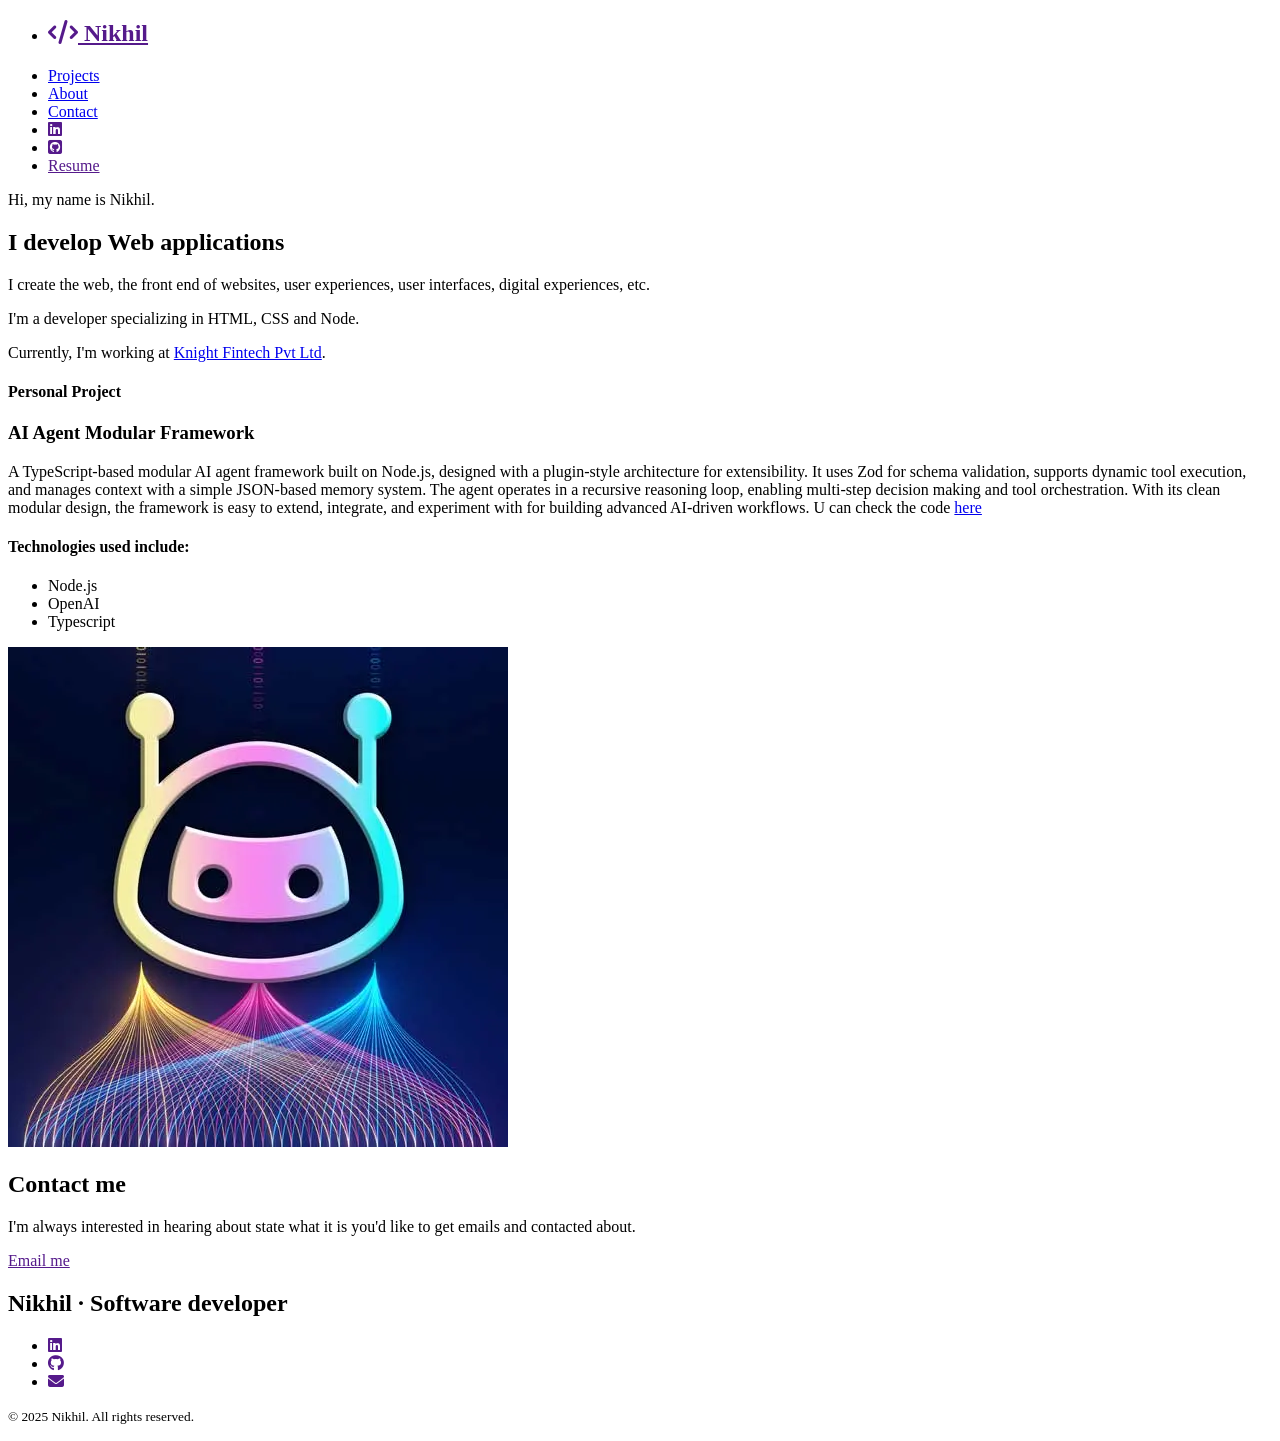
==== index.html @ f3b5f04d "changes" ====
<!DOCTYPE html>
<html lang="en">
  <head>
    <meta charset="UTF-8" />
    <meta name="viewport" content="width=device-width, initial-scale=1.0" />

    <link
      href="https://fonts.googleapis.com/css2?family=Oxygen+Mono&family=Oxygen:wght@300;400;700&display=swap"
      rel="stylesheet"
    />
    <link
      href="https://cdnjs.cloudflare.com/ajax/libs/font-awesome/6.7.2/css/all.min.css"
      rel="stylesheet"
    />
    <link href="css/style.css" rel="stylesheet" />
    <title>Nikhil Portfolio Website</title>
  </head>
  <body>
    <!-- instructions in JavaScript block -->
    <nav>
      <ul>
        <li>
          <h1>
            <a href=""
              ><span class="fa-solid fa-code" aria-hidden="true"></span>
              <span class="name">Nikhil</span></a
            >
          </h1>
        </li>
        <li><a href="#projects">Projects</a></li>
        <li><a href="about.html">About</a></li>
        <li><a href="#contact">Contact</a></li>
        <li>
          <a href=""
            ><span class="fa-brands fa-linkedin" aria-hidden="true"></span>
            <span class="sr-only">LinkedIn</span></a
          >
        </li>
        <li>
          <a href=""
            ><span class="fa-brands fa-square-github" aria-hidden="true"></span
            ><span class="sr-only">Github</span></a
          >
        </li>
        <li><a href="" class="resume">Resume</a></li>
      </ul>
    </nav>

    <section id="intro">
      <p class="name">Hi, my name is <span>Nikhil.</span></p>

      <h2>I develop Web applications</h2>
      <p>
        I create the web, the front end of websites, user experiences, user
        interfaces, digital experiences, etc.
      </p>

      <p>I'm a developer specializing in HTML, CSS and Node.</p>

      <p>
        Currently, I'm working at
        <a href="https://www.knightfintech.com/" target="_blank"
          >Knight Fintech Pvt Ltd</a
        >.
      </p>
    </section>
    <div class="gradient"></div>
    <div class="section-blue">
      <section id="projects">
        <article>
          <div class="text">
            <h4>Personal Project</h4>
            <h3>AI Agent Modular Framework</h3>
            <p class="blackbox">
              A TypeScript-based modular AI agent framework built on Node.js,
              designed with a plugin-style architecture for extensibility. It
              uses Zod for schema validation, supports dynamic tool execution,
              and manages context with a simple JSON-based memory system. The
              agent operates in a recursive reasoning loop, enabling multi-step
              decision making and tool orchestration. With its clean modular
              design, the framework is easy to extend, integrate, and experiment
              with for building advanced AI-driven workflows. U can check the
              code
              <a href="https://github.com/nikhil-menneni/ai-agent">here</a>
            </p>
            <h4>Technologies used include:</h4>
            <ul>
              <li>Node.js</li>
              <li>OpenAI</li>
              <li>Typescript</li>
            </ul>
          </div>
          <img src="src/assets/thumb.webp" />
        </article>
      </section>
    </div>

    <div class="gradient"></div>
    <div class="section-plum">
      <section id="contact">
        <h2>Contact me</h2>
        <p class="para">
          I'm always interested in hearing about state what it is you'd like to
          get emails and contacted about.
        </p>

        <p>
          <a href="" class="resume">Email me</a>
        </p>
      </section>
    </div>
    <div class="gradient"></div>
    <footer>
      <h2>Nikhil &middot; Software developer</h2>
      <ul>
        <li>
          <a href=""
            ><span class="fa-brands fa-linkedin" aria-hidden="true"></span>
            <span class="sr-only">LinkedIn </span></a
          >
        </li>
        <li>
          <a href=""
            ><span class="fa-brands fa-github" aria-hidden="true"></span
            ><span class="sr-only">Github</span></a
          >
        </li>
        <li>
          <a href=""
            ><span class="fa-solid fa-envelope" aria-hidden="true"></span
            ><span class="sr-only">Email</span></a
          >
        </li>
      </ul>
      <p><small>&copy; 2025 Nikhil. All rights reserved.</small></p>
    </footer>
  </body>
</html>
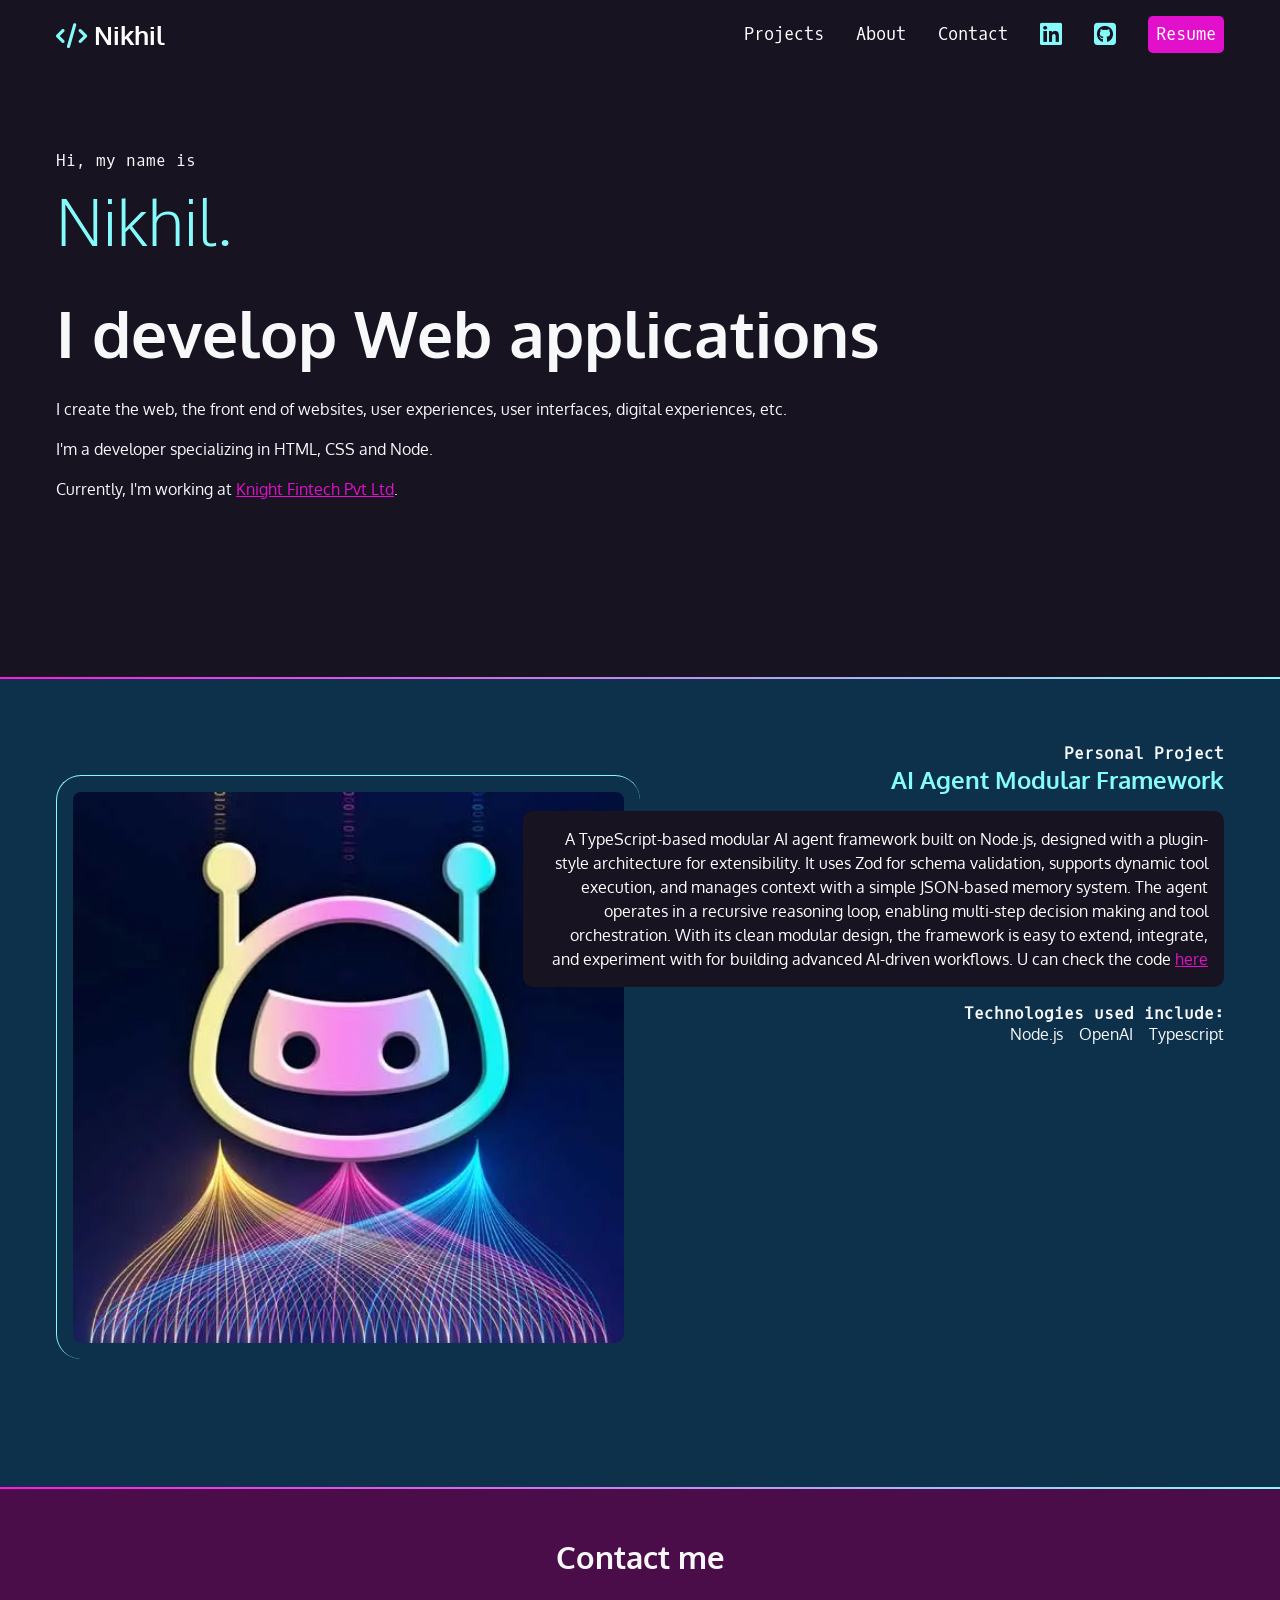
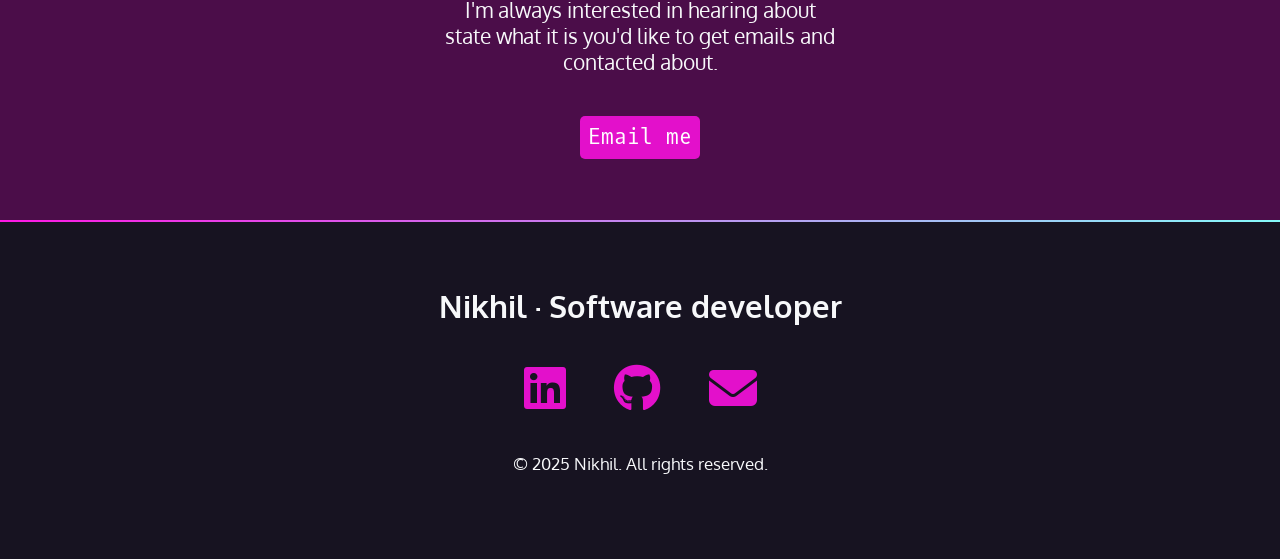
==== commit a57227a2: "changes" ====
--- a/index.html
+++ b/index.html
@@ -12,7 +12,7 @@
       href="https://cdnjs.cloudflare.com/ajax/libs/font-awesome/6.7.2/css/all.min.css"
       rel="stylesheet"
     />
-    <link href="css/style.css" rel="stylesheet" />
+    <link href="src/assets/style.css" rel="stylesheet" />
     <title>Nikhil Portfolio Website</title>
   </head>
   <body>
@@ -90,7 +90,7 @@
               <li>Typescript</li>
             </ul>
           </div>
-          <img src="src/assets/thumb.webp" />
+          <img src="src/images/thumb.webp" />
         </article>
       </section>
     </div>
--- a/src/assets/style.css
+++ b/src/assets/style.css
@@ -0,0 +1,340 @@
+/* variables declared here - these are the colors for our pages, as well as the font stacks and sizes. */
+:root {
+  --black: #171321;
+  --dkblue: #0d314b;
+  --plum: #4b0d49;
+  --hotmag: #ff17e4;
+  --magenta: #e310cb;
+  --aqua: #86fbfb;
+  --white: #f7f8fa;
+  --font-size: 1.3rem;
+  --mono: "Oxygen mono", monospace;
+  --sans: Oxygen, sans-serif;
+}
+/* border box model: https://css-tricks.com/box-sizing/ */
+html {
+  box-sizing: border-box;
+}
+*,
+*::before,
+*::after {
+  box-sizing: inherit;
+}
+
+body {
+  padding: 0;
+  margin: 0;
+  font-family: var(--sans);
+  background-color: var(--black);
+  color: var(--white);
+  font-size: var(--font-size);
+}
+
+h1,
+h2,
+h3 {
+  margin: 0;
+}
+
+a {
+  color: var(--magenta);
+}
+
+a:hover {
+  color: var(--hotmag);
+  text-decoration: none;
+}
+
+img {
+  width: 100%;
+}
+
+/*div background-colors*/
+
+.section-blue {
+  background-color: var(--dkblue);
+}
+
+.section-plum {
+  background-color: var(--plum);
+}
+
+.gradient {
+  background: linear-gradient(
+    90deg,
+    rgba(255, 23, 228, 1) 0%,
+    rgba(134, 251, 251, 1) 100%
+  );
+  height: 2px;
+}
+
+/*div background-colors*/
+
+#intro {
+  padding: 4rem 1rem 10rem 1rem;
+  font-size: 1rem;
+  line-height: 1.5;
+  max-width: 1200px;
+  margin: 0 auto;
+}
+
+#intro p {
+  font-size: 1rem;
+  line-height: 1.5;
+}
+
+#intro .name {
+  font-family: var(--mono);
+}
+
+.name span {
+  font-family: var(--sans);
+  font-size: 4rem;
+  color: var(--aqua);
+  display: block;
+  font-weight: 300;
+}
+
+#intro h2 {
+  font-size: 4rem;
+}
+
+/*contact */
+
+#contact {
+  text-align: center;
+  width: 400px;
+  margin: 0 auto;
+  padding: 3rem 0;
+}
+
+#contact p:last-child {
+  margin-top: 3rem;
+}
+
+/*about*/
+
+nav {
+  font-family: var(--mono);
+  font-size: 80%;
+  padding: 1rem;
+}
+
+nav h1 a {
+  font-family: var(--sans);
+}
+
+nav ul {
+  margin: 0;
+  padding: 0;
+  display: flex;
+  flex-flow: row wrap;
+  justify-content: center;
+  list-style-type: none;
+  align-items: center;
+  gap: 2rem;
+}
+
+nav li:first-child {
+  border: 0px solid red;
+  flex-basis: 100%;
+  text-align: center;
+}
+
+nav a {
+  text-decoration: none;
+  color: white;
+  display: block;
+}
+
+nav [class*="fa-"] {
+  font-size: 150%;
+  color: var(--aqua);
+}
+
+nav h1 [class*="fa-"] {
+  font-size: 100%;
+  color: var(--aqua);
+}
+
+nav a:hover,
+nav [class*="fa-"]:hover {
+  color: var(--hotmag);
+}
+
+.resume {
+  padding: 0.5rem;
+  color: white;
+  background-color: var(--magenta);
+  border-radius: 5px;
+  font-family: var(--mono);
+  text-decoration: none;
+}
+
+.resume:hover {
+  color: var(--white);
+  background-color: var(--hotmag);
+}
+
+/*projects section*/
+
+#projects {
+  padding: 4rem 1rem;
+}
+
+#projects h2 {
+  font-size: 2.5rem;
+  margin-bottom: calc(2.5rem * 1.5);
+}
+
+#projects h3 {
+  color: var(--aqua);
+}
+
+#projects h4 {
+  font-size: 1rem;
+  font-family: var(--mono);
+  margin: 0;
+}
+
+.blackbox {
+  padding: 1rem;
+  border-radius: 10px;
+  color: white;
+  background-color: var(--black);
+  font-size: 1rem;
+  line-height: 1.5;
+}
+
+#projects ul {
+  list-style-type: none;
+  padding: 0;
+  margin: 0;
+  display: flex;
+  flex-flow: row wrap;
+  justify-content: flex-start;
+  gap: 1rem;
+  font-size: 1rem;
+}
+
+#projects img {
+  margin: 2rem 0 4rem 0;
+  padding: 1rem;
+  border-left: 1px solid var(--aqua);
+  border-top: 1px solid var(--aqua);
+  border-radius: 25px;
+}
+
+/*footer */
+footer {
+  font-weight: normal;
+  text-align: center;
+  padding: 4rem 0;
+}
+
+footer ul {
+  list-style-type: none;
+  padding: 0;
+  margin: 2rem 0;
+  display: flex;
+  justify-content: center;
+  flex-flow: row wrap;
+  gap: 3rem;
+  font-size: 3rem;
+}
+
+.tooltip {
+  position: relative;
+  display: inline-block;
+}
+
+.tooltip .tooltip-text {
+  visibility: hidden;
+  background-color: #333;
+  color: #fff;
+  text-align: center;
+  padding: 6px 10px;
+  border-radius: 6px;
+  font-size: 14px;
+
+  /* Position */
+  position: absolute;
+  bottom: 100%; /* above the icon */
+  left: 50%;
+  /* transform: translateX(-50%); */
+  white-space: nowrap;
+
+  /* Small arrow */
+  opacity: 0;
+  transition: opacity 0.3s;
+}
+
+.tooltip:hover .tooltip-text {
+  visibility: visible;
+  opacity: 1;
+}
+
+@media (min-width: 800px) {
+  article {
+    display: grid;
+    grid-template-columns: repeat(10, 1fr);
+  }
+
+  #projects {
+    max-width: 1200px;
+    margin: 0 auto;
+  }
+
+  #projects img {
+    grid-column: 1/6;
+    grid-row: 1/2;
+  }
+  .text {
+    grid-column: 5/11;
+    grid-row: 1/2;
+    order: 2;
+    text-align: right;
+  }
+
+  /*About me*/
+  .aboutme {
+    padding-top: 2rem;
+    color: var(--aqua);
+  }
+
+  #projects ul {
+    justify-content: flex-end;
+  }
+
+  #projects .text-left {
+    grid-column: 1/7;
+    grid-row: 1/2;
+    order: 1;
+    text-align: left;
+  }
+
+  #projects .image-right {
+    grid-column: 6/11;
+    grid-row: 1/2;
+  }
+
+  #projects .text-left ul {
+    justify-content: flex-start;
+  }
+}
+
+/*responsive design*/
+
+@media (min-width: 850px) {
+  nav {
+    border: 0px solid red;
+    max-width: 1200px;
+    margin: 0 auto;
+  }
+
+  nav li:first-child {
+    flex-basis: auto;
+    text-align: center;
+    margin-right: auto;
+  }
+}
